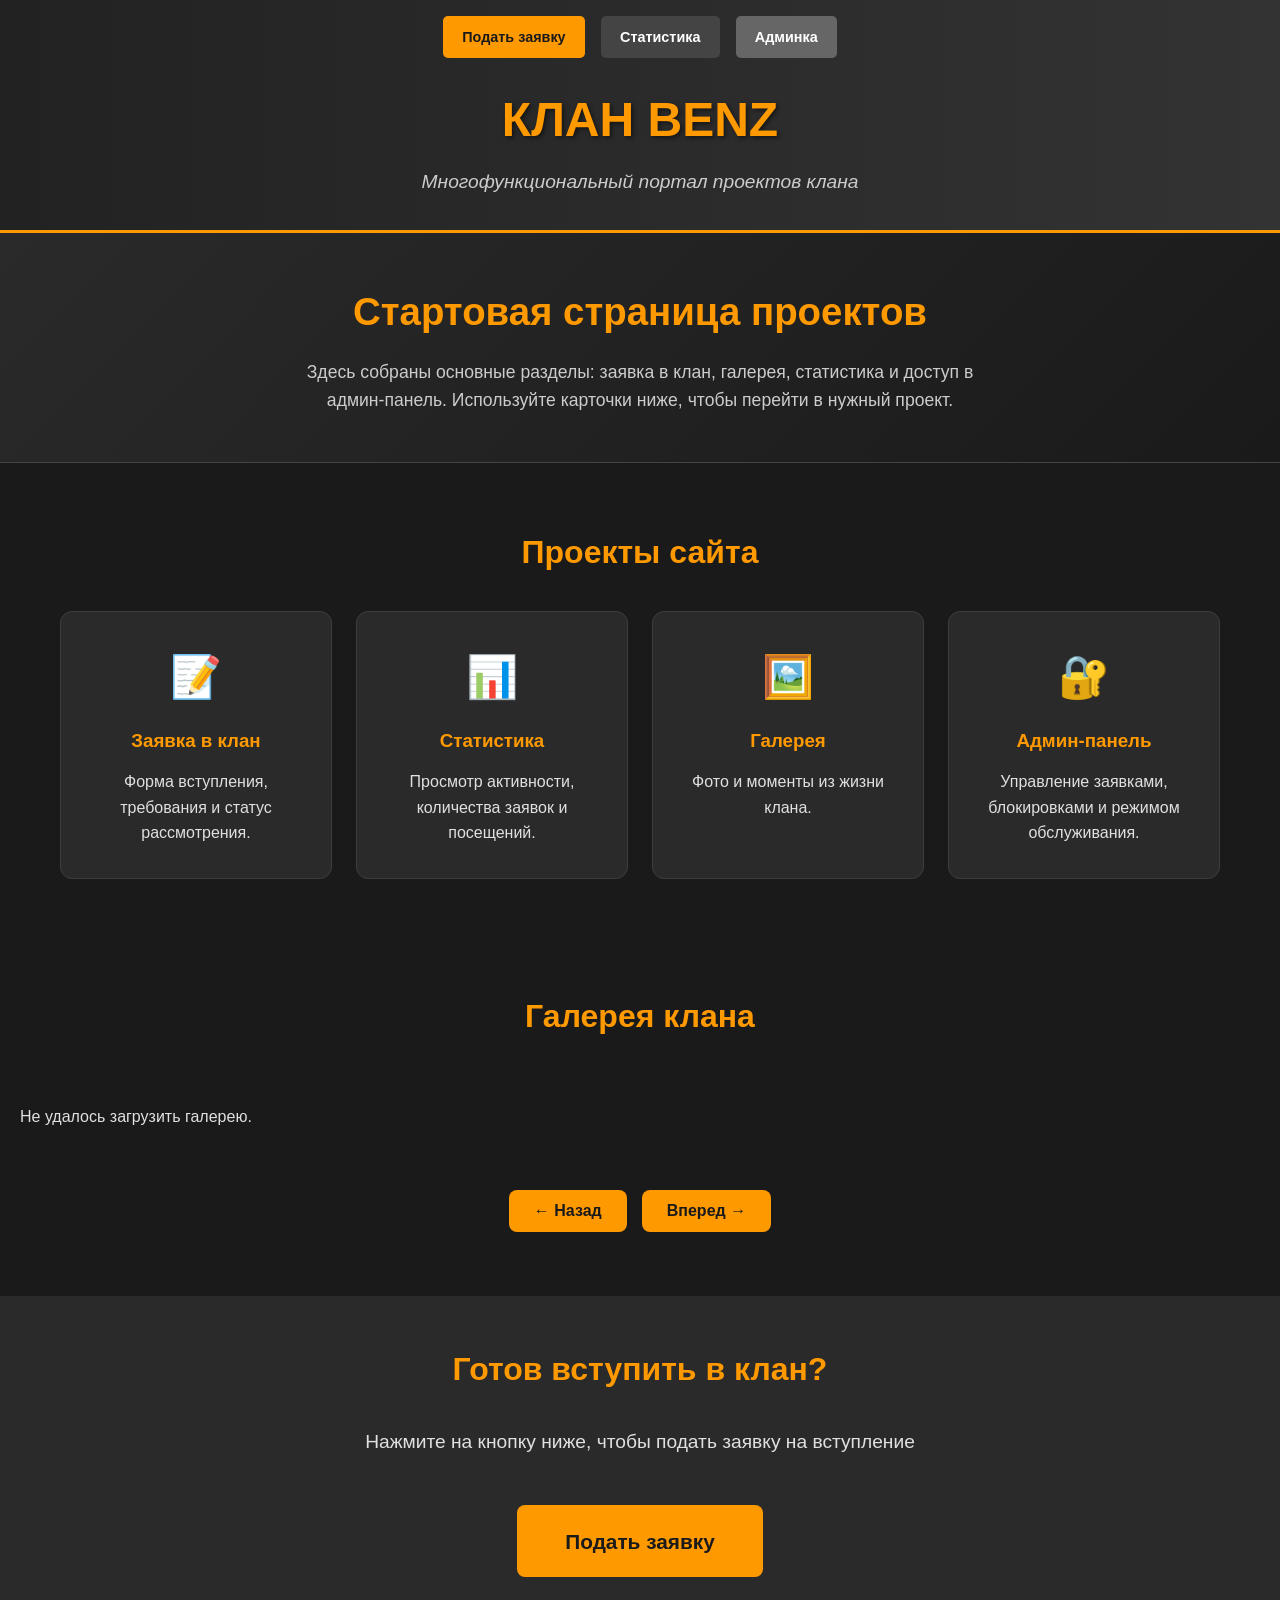
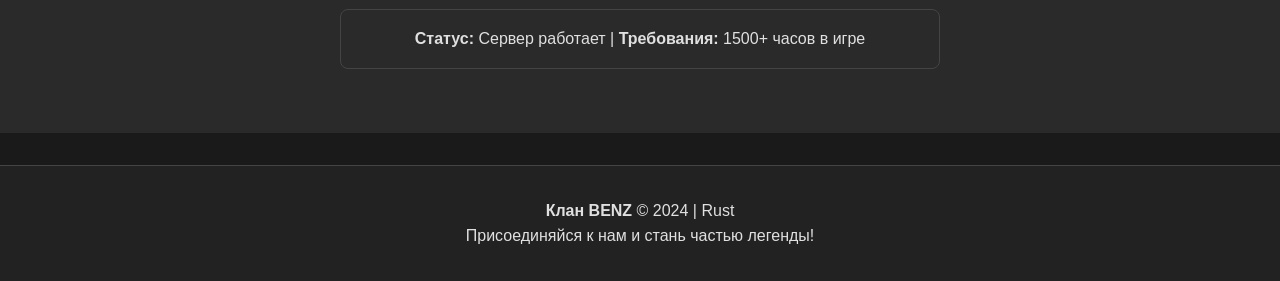
==== templates/index.html @ a25a5baf "Split templates and static assets" ====
<!DOCTYPE html>
<html lang="ru">
<head>
    <meta charset="UTF-8">
    <meta name="viewport" content="width=device-width, initial-scale=1.0">
    <title>Клан BENZ — главная</title>
    <link rel="stylesheet" href="/static/main.css">
</head>
<body>
    <header>
        <div class="header-top">
            <div class="header-buttons">
                <a href="/zayavka" class="header-btn">Подать заявку</a>
                <a href="/statistics" class="header-btn secondary">Статистика</a>
                <a href="/admin" class="header-btn admin">Админка</a>
            </div>
        </div>
        <div class="container">
            <h1>КЛАН BENZ</h1>
            <p class="tagline">Многофункциональный портал проектов клана</p>
        </div>
    </header>

    <section class="hero">
        <div class="hero-content">
            <h2>Стартовая страница проектов</h2>
            <p>
                Здесь собраны основные разделы: заявка в клан, галерея, статистика и доступ в админ-панель.
                Используйте карточки ниже, чтобы перейти в нужный проект.
            </p>
        </div>
    </section>

    <section class="section">
        <div class="container">
            <h2 class="section-title">Проекты сайта</h2>
            <div class="project-grid">
                <a class="project-card" href="/zayavka">
                    <div class="project-icon">📝</div>
                    <h3>Заявка в клан</h3>
                    <p>Форма вступления, требования и статус рассмотрения.</p>
                </a>
                <a class="project-card" href="/statistics">
                    <div class="project-icon">📊</div>
                    <h3>Статистика</h3>
                    <p>Просмотр активности, количества заявок и посещений.</p>
                </a>
                <a class="project-card" href="/#gallery">
                    <div class="project-icon">🖼️</div>
                    <h3>Галерея</h3>
                    <p>Фото и моменты из жизни клана.</p>
                </a>
                <a class="project-card" href="/admin">
                    <div class="project-icon">🔐</div>
                    <h3>Админ-панель</h3>
                    <p>Управление заявками, блокировками и режимом обслуживания.</p>
                </a>
            </div>
        </div>
    </section>

    <section class="gallery-section" id="gallery">
        <div class="gallery-container">
            <h2 class="section-title">Галерея клана</h2>
            <div class="gallery" id="galleryList"></div>
            <div class="gallery-nav">
                <button class="gallery-nav-btn" data-scroll="-400">← Назад</button>
                <button class="gallery-nav-btn" data-scroll="400">Вперед →</button>
            </div>
        </div>
    </section>

    <div id="imageModal" class="modal">
        <span class="close" data-action="close">&times;</span>
        <img class="modal-content" id="modalImage">
        <div class="modal-caption" id="modalCaption"></div>
    </div>

    <section class="application-section">
        <div class="container">
            <h2 class="section-title">Готов вступить в клан?</h2>
            <p class="lead">Нажмите на кнопку ниже, чтобы подать заявку на вступление</p>
            <a href="/zayavka" class="application-btn">Подать заявку</a>

            <div class="server-info">
                <strong>Статус:</strong> Сервер работает | <strong>Требования:</strong> 1500+ часов в игре
            </div>
        </div>
    </section>

    <footer>
        <div class="container">
            <p><strong>Клан BENZ</strong> © 2024 | Rust</p>
            <p>Присоединяйся к нам и стань частью легенды!</p>
        </div>
    </footer>

    <script src="/static/main.js"></script>
</body>
</html>
---- static/main.css ----
* {
    margin: 0;
    padding: 0;
    box-sizing: border-box;
    font-family: 'Segoe UI', Tahoma, Geneva, Verdana, sans-serif;
}

body {
    background-color: #1a1a1a;
    color: #e0e0e0;
    line-height: 1.6;
}

header {
    background: linear-gradient(to right, #222, #333);
    padding: 1rem 0 2rem;
    text-align: center;
    border-bottom: 3px solid #ff9900;
}

.header-top {
    display: flex;
    justify-content: center;
    padding: 0 2rem;
    margin-bottom: 1.5rem;
}

.header-buttons {
    display: flex;
    gap: 1rem;
    flex-wrap: wrap;
    justify-content: center;
}

.header-btn {
    background: #ff9900;
    color: #1a1a1a;
    border: none;
    padding: 0.6rem 1.2rem;
    border-radius: 5px;
    cursor: pointer;
    font-weight: bold;
    transition: background 0.3s, transform 0.3s;
    text-decoration: none;
    font-size: 0.9rem;
}

.header-btn:hover {
    background: #e68a00;
    transform: translateY(-1px);
}

.header-btn.secondary {
    background: #444;
    color: #fff;
}

.header-btn.secondary:hover {
    background: #555;
}

.header-btn.admin {
    background: #666;
    color: white;
}

.header-btn.admin:hover {
    background: #777;
}

.container {
    max-width: 1200px;
    margin: 0 auto;
    padding: 0 20px;
}

h1 {
    font-size: 3rem;
    color: #ff9900;
    text-shadow: 2px 2px 4px rgba(0, 0, 0, 0.5);
    margin-bottom: 0.5rem;
}

.tagline {
    font-size: 1.2rem;
    color: #cccccc;
    font-style: italic;
}

.hero {
    background: linear-gradient(135deg, #2a2a2a 0%, #1a1a1a 100%);
    padding: 3rem 0;
    display: flex;
    align-items: center;
    justify-content: center;
    text-align: center;
    border-bottom: 1px solid #444;
}

.hero-content {
    max-width: 720px;
}

.hero h2 {
    font-size: 2.4rem;
    margin-bottom: 1rem;
    color: #ff9900;
}

.hero p {
    font-size: 1.1rem;
    color: #cccccc;
}

.section {
    padding: 4rem 0;
}

.section-title {
    text-align: center;
    margin-bottom: 2rem;
    color: #ff9900;
    font-size: 2rem;
}

.project-grid {
    display: grid;
    grid-template-columns: repeat(auto-fit, minmax(240px, 1fr));
    gap: 1.5rem;
}

.project-card {
    background: #2a2a2a;
    padding: 2rem 1.5rem;
    border-radius: 12px;
    text-align: center;
    text-decoration: none;
    color: inherit;
    border: 1px solid #3d3d3d;
    transition: transform 0.3s, border-color 0.3s, box-shadow 0.3s;
}

.project-card:hover {
    transform: translateY(-6px);
    border-color: #ff9900;
    box-shadow: 0 14px 30px rgba(255, 153, 0, 0.2);
}

.project-icon {
    font-size: 2.6rem;
    margin-bottom: 1rem;
}

.project-card h3 {
    color: #ff9900;
    margin-bottom: 0.8rem;
}

.gallery-section {
    background: #1a1a1a;
    padding: 3rem 0 4rem;
}

.gallery-container {
    max-width: 1400px;
    margin: 0 auto;
    padding: 0 20px;
}

.gallery {
    display: flex;
    overflow-x: auto;
    scroll-behavior: smooth;
    gap: 25px;
    padding: 30px 0;
    scrollbar-width: thin;
    scrollbar-color: #ff9900 #2a2a2a;
}

.gallery::-webkit-scrollbar {
    height: 12px;
}

.gallery::-webkit-scrollbar-track {
    background: #2a2a2a;
    border-radius: 10px;
}

.gallery::-webkit-scrollbar-thumb {
    background: #ff9900;
    border-radius: 10px;
}

.gallery-item {
    flex: 0 0 auto;
    width: 500px;
    height: 350px;
    border-radius: 15px;
    overflow: hidden;
    position: relative;
    transition: transform 0.3s ease, box-shadow 0.3s ease;
    border: 3px solid transparent;
    cursor: pointer;
}

.gallery-item:hover {
    transform: scale(1.05);
    box-shadow: 0 15px 35px rgba(255, 153, 0, 0.4);
    border-color: #ff9900;
}

.gallery-item img {
    width: 100%;
    height: 100%;
    object-fit: cover;
    transition: transform 0.3s ease;
}

.gallery-item:hover img {
    transform: scale(1.1);
}

.gallery-nav {
    display: flex;
    justify-content: center;
    gap: 15px;
    margin-top: 30px;
}

.gallery-nav-btn {
    background: #ff9900;
    color: #1a1a1a;
    border: none;
    padding: 12px 25px;
    border-radius: 8px;
    cursor: pointer;
    font-weight: bold;
    transition: background 0.3s, transform 0.3s;
    font-size: 16px;
}

.gallery-nav-btn:hover {
    background: #e68a00;
    transform: translateY(-1px);
}

.modal {
    display: none;
    position: fixed;
    z-index: 1000;
    left: 0;
    top: 0;
    width: 100%;
    height: 100%;
    background-color: rgba(0, 0, 0, 0.9);
    animation: fadeIn 0.3s;
}

@keyframes fadeIn {
    from { opacity: 0; }
    to { opacity: 1; }
}

.modal-content {
    margin: auto;
    display: block;
    max-width: 95%;
    max-height: 95%;
    margin-top: 2%;
    border-radius: 10px;
    box-shadow: 0 0 50px rgba(255, 153, 0, 0.3);
}

.close {
    position: absolute;
    top: 20px;
    right: 35px;
    color: #ff9900;
    font-size: 50px;
    font-weight: bold;
    cursor: pointer;
    transition: color 0.3s;
}

.close:hover {
    color: #fff;
}

.modal-caption {
    text-align: center;
    color: #fff;
    padding: 15px;
    font-size: 18px;
}

.application-section {
    text-align: center;
    padding: 3rem 0;
    background: #2a2a2a;
}

.application-btn {
    background: #ff9900;
    color: #1a1a1a;
    border: none;
    padding: 1.2rem 3rem;
    font-size: 1.3rem;
    border-radius: 8px;
    cursor: pointer;
    font-weight: bold;
    transition: all 0.3s;
    text-decoration: none;
    display: inline-block;
    margin: 1rem 0;
}

.application-btn:hover {
    background: #e68a00;
    transform: translateY(-2px);
    box-shadow: 0 10px 20px rgba(255, 153, 0, 0.3);
}

.server-info {
    background: #2a2a2a;
    padding: 1rem;
    border-radius: 8px;
    text-align: center;
    margin: 1rem auto;
    max-width: 600px;
    border: 1px solid #444;
}

.lead {
    margin-bottom: 2rem;
    font-size: 1.2rem;
}

footer {
    background: #222;
    padding: 2rem 0;
    text-align: center;
    border-top: 1px solid #444;
    margin-top: 2rem;
}

@media (max-width: 768px) {
    .container {
        padding: 0 15px;
    }

    h1 {
        font-size: 2.2rem;
    }

    .hero h2 {
        font-size: 1.8rem;
    }

    .section {
        padding: 2rem 0;
    }

    .application-btn {
        padding: 1rem 2rem;
        font-size: 1.1rem;
    }

    .gallery-item {
        width: 380px;
        height: 280px;
    }

    .modal-content {
        max-width: 98%;
        max-height: 85%;
        margin-top: 5%;
    }

    .close {
        top: 10px;
        right: 20px;
        font-size: 40px;
    }
}
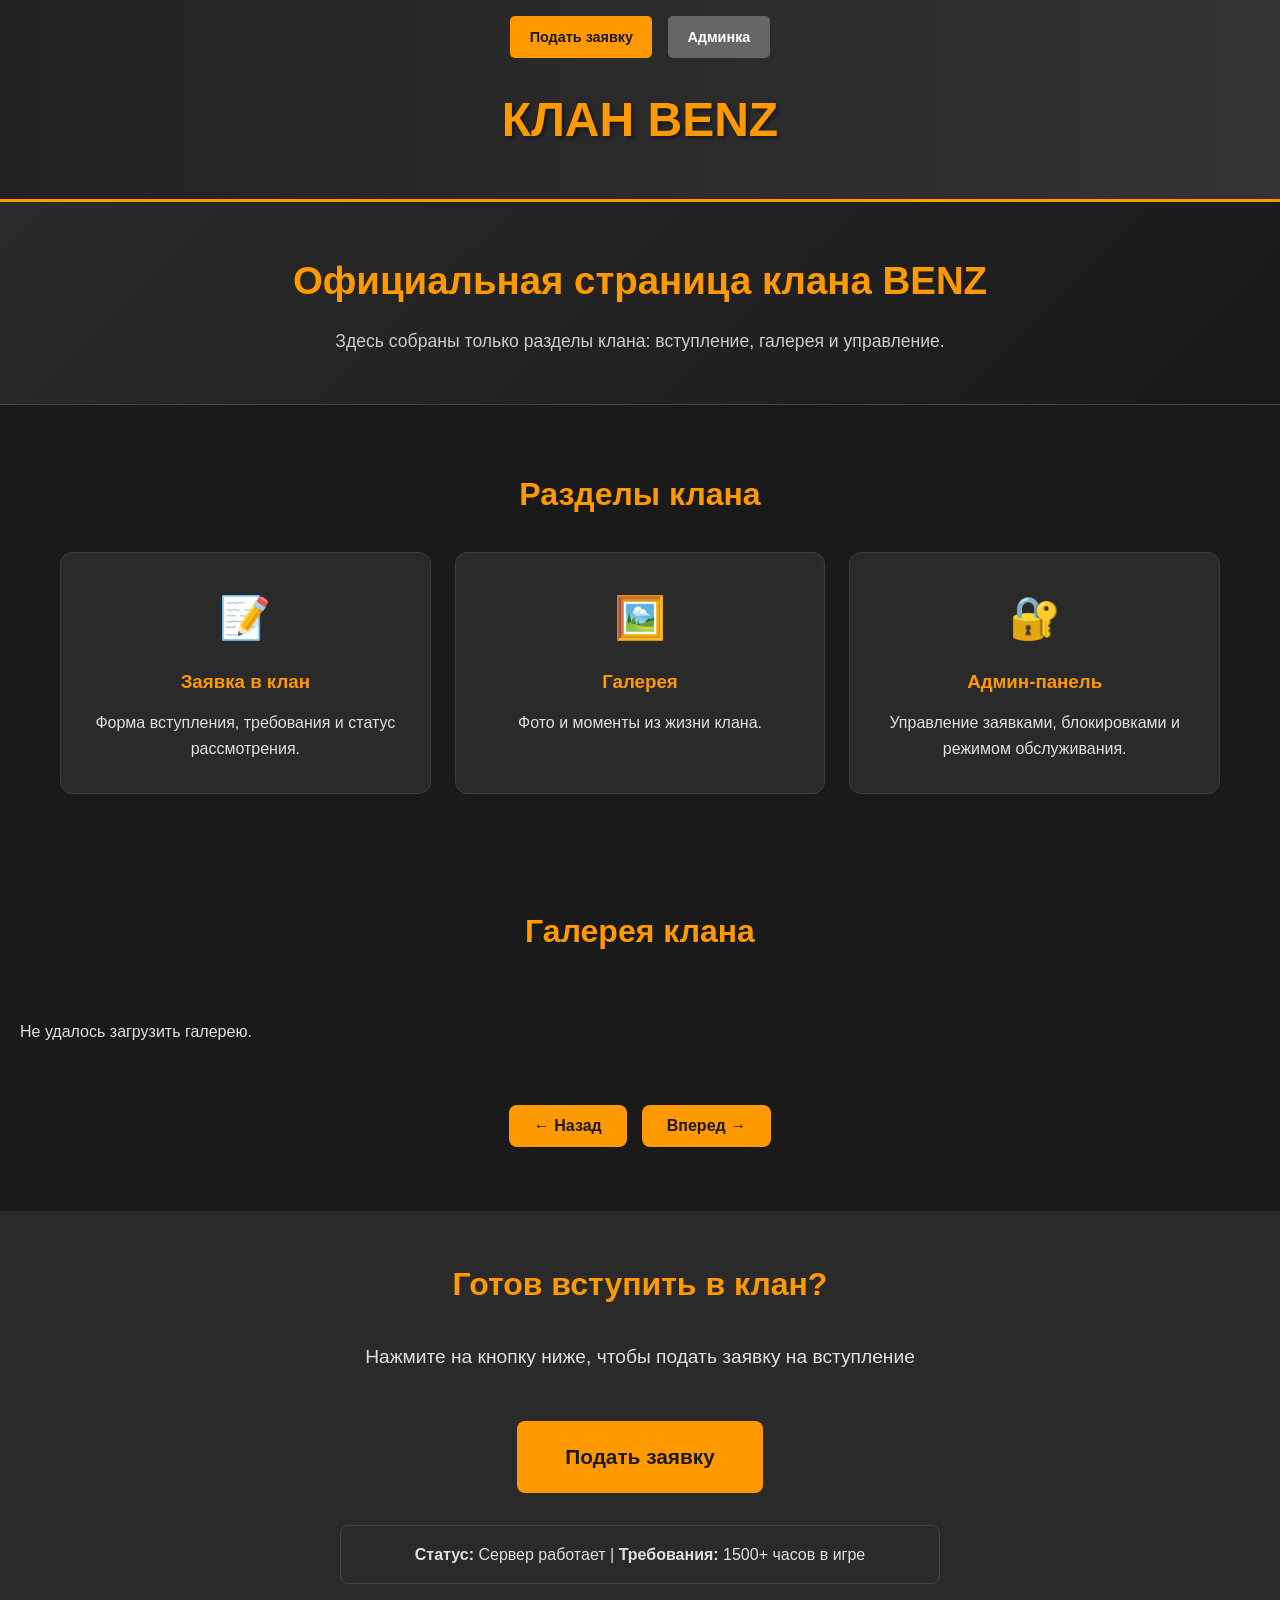
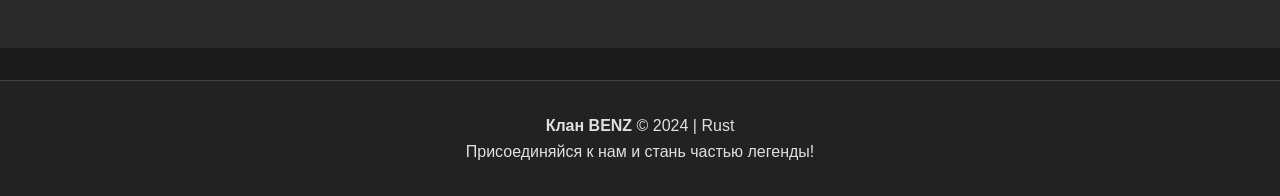
==== commit b0240594: "Add troubleshooting guide for diff-marker syntax errors" ====
--- a/templates/index.html
+++ b/templates/index.html
@@ -11,39 +11,31 @@
         <div class="header-top">
             <div class="header-buttons">
                 <a href="/zayavka" class="header-btn">Подать заявку</a>
-                <a href="/statistics" class="header-btn secondary">Статистика</a>
                 <a href="/admin" class="header-btn admin">Админка</a>
             </div>
         </div>
         <div class="container">
             <h1>КЛАН BENZ</h1>
-            <p class="tagline">Многофункциональный портал проектов клана</p>
         </div>
     </header>
 
     <section class="hero">
         <div class="hero-content">
-            <h2>Стартовая страница проектов</h2>
+            <h2>Официальная страница клана BENZ</h2>
             <p>
-                Здесь собраны основные разделы: заявка в клан, галерея, статистика и доступ в админ-панель.
-                Используйте карточки ниже, чтобы перейти в нужный проект.
+                Здесь собраны только разделы клана: вступление, галерея и управление.
             </p>
         </div>
     </section>
 
     <section class="section">
         <div class="container">
-            <h2 class="section-title">Проекты сайта</h2>
+            <h2 class="section-title">Разделы клана</h2>
             <div class="project-grid">
                 <a class="project-card" href="/zayavka">
                     <div class="project-icon">📝</div>
                     <h3>Заявка в клан</h3>
                     <p>Форма вступления, требования и статус рассмотрения.</p>
-                </a>
-                <a class="project-card" href="/statistics">
-                    <div class="project-icon">📊</div>
-                    <h3>Статистика</h3>
-                    <p>Просмотр активности, количества заявок и посещений.</p>
                 </a>
                 <a class="project-card" href="/#gallery">
                     <div class="project-icon">🖼️</div>
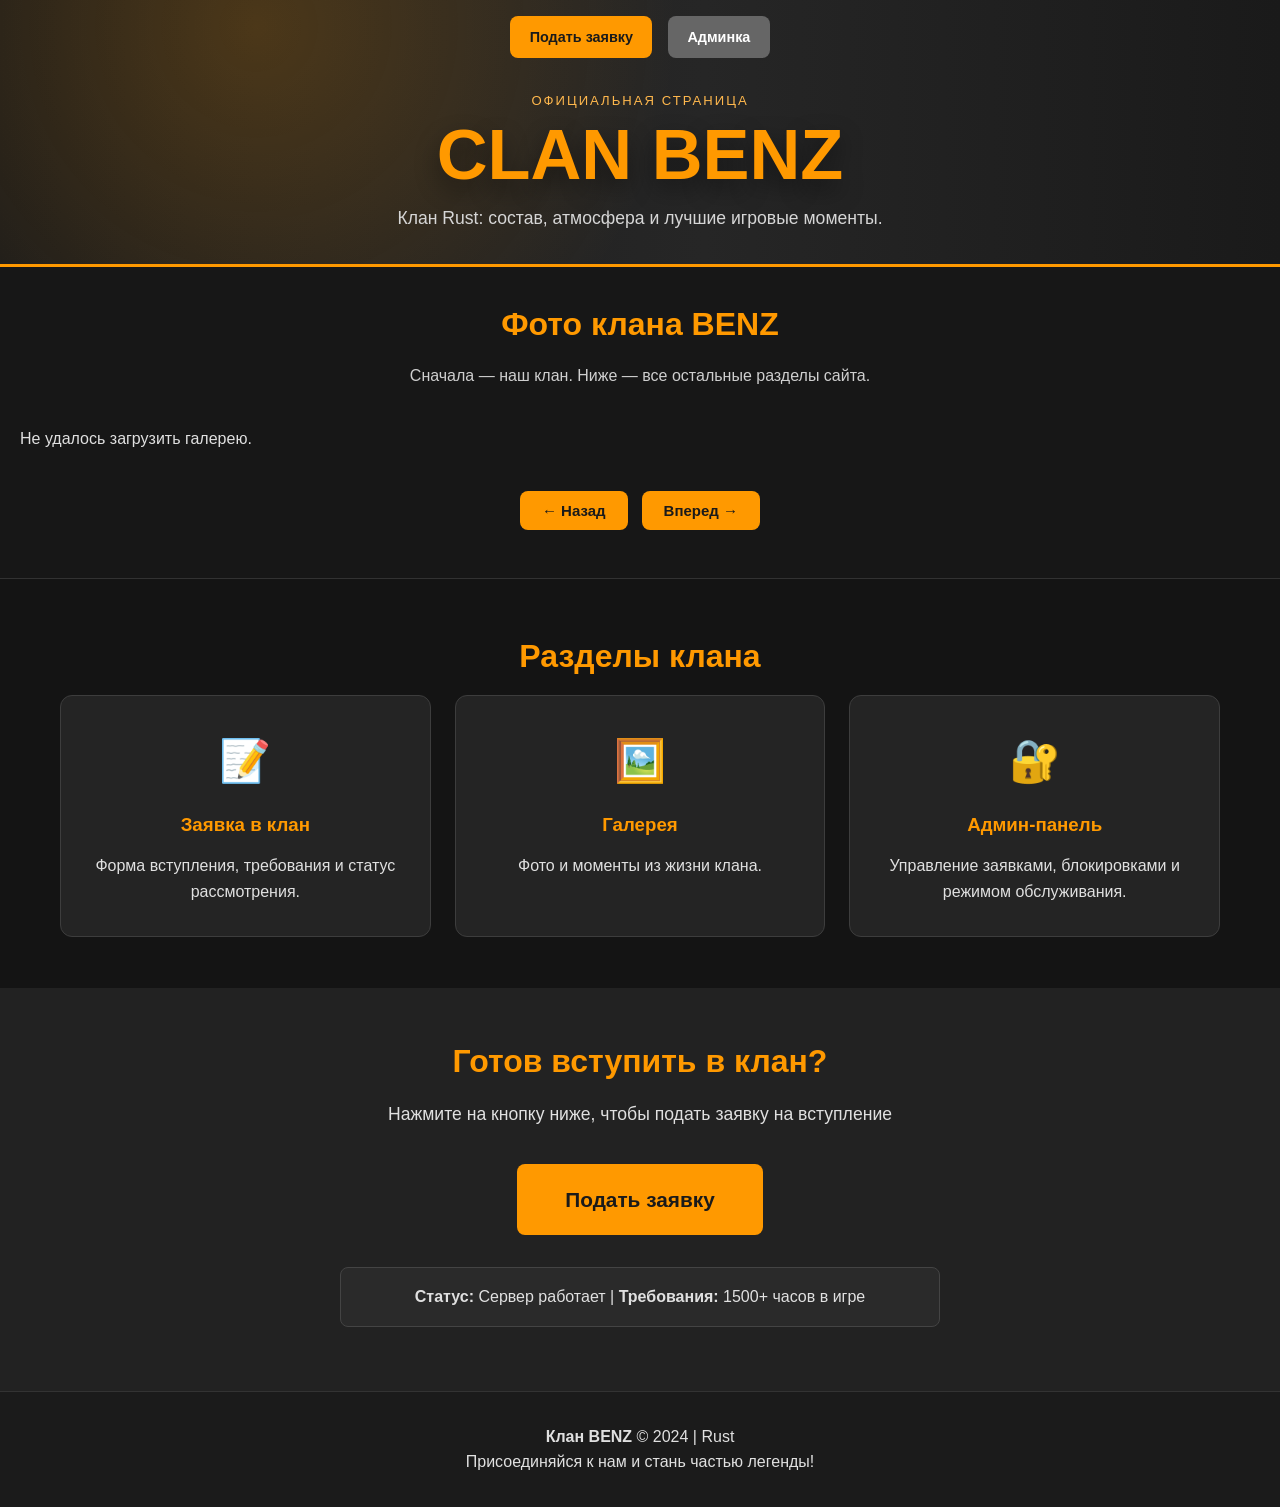
==== commit 035d084a: "Add automatic SSL renewal workflow with certbot" ====
--- a/templates/index.html
+++ b/templates/index.html
@@ -7,24 +7,29 @@
     <link rel="stylesheet" href="/static/main.css">
 </head>
 <body>
-    <header>
+    <header class="site-header">
         <div class="header-top">
             <div class="header-buttons">
                 <a href="/zayavka" class="header-btn">Подать заявку</a>
                 <a href="/admin" class="header-btn admin">Админка</a>
             </div>
         </div>
-        <div class="container">
-            <h1>КЛАН BENZ</h1>
+        <div class="container hero-clan">
+            <p class="hero-kicker">Официальная страница</p>
+            <h1>CLAN BENZ</h1>
+            <p class="hero-subtitle">Клан Rust: состав, атмосфера и лучшие игровые моменты.</p>
         </div>
     </header>
 
-    <section class="hero">
-        <div class="hero-content">
-            <h2>Официальная страница клана BENZ</h2>
-            <p>
-                Здесь собраны только разделы клана: вступление, галерея и управление.
-            </p>
+    <section class="gallery-section first-screen" id="gallery">
+        <div class="gallery-container">
+            <h2 class="section-title">Фото клана BENZ</h2>
+            <p class="gallery-lead">Сначала — наш клан. Ниже — все остальные разделы сайта.</p>
+            <div class="gallery" id="galleryList"></div>
+            <div class="gallery-nav">
+                <button class="gallery-nav-btn" data-scroll="-400">← Назад</button>
+                <button class="gallery-nav-btn" data-scroll="400">Вперед →</button>
+            </div>
         </div>
     </section>
 
@@ -51,23 +56,6 @@
         </div>
     </section>
 
-    <section class="gallery-section" id="gallery">
-        <div class="gallery-container">
-            <h2 class="section-title">Галерея клана</h2>
-            <div class="gallery" id="galleryList"></div>
-            <div class="gallery-nav">
-                <button class="gallery-nav-btn" data-scroll="-400">← Назад</button>
-                <button class="gallery-nav-btn" data-scroll="400">Вперед →</button>
-            </div>
-        </div>
-    </section>
-
-    <div id="imageModal" class="modal">
-        <span class="close" data-action="close">&times;</span>
-        <img class="modal-content" id="modalImage">
-        <div class="modal-caption" id="modalCaption"></div>
-    </div>
-
     <section class="application-section">
         <div class="container">
             <h2 class="section-title">Готов вступить в клан?</h2>
@@ -87,6 +75,12 @@
         </div>
     </footer>
 
+    <div id="imageModal" class="modal">
+        <span class="close" data-action="close">&times;</span>
+        <img class="modal-content" id="modalImage" alt="Полноразмерное фото клана">
+        <div class="modal-caption" id="modalCaption"></div>
+    </div>
+
     <script src="/static/main.js"></script>
 </body>
 </html>
--- a/static/main.css
+++ b/static/main.css
@@ -6,23 +6,29 @@
 }
 
 body {
-    background-color: #1a1a1a;
+    background-color: #141414;
     color: #e0e0e0;
     line-height: 1.6;
 }
 
-header {
-    background: linear-gradient(to right, #222, #333);
-    padding: 1rem 0 2rem;
-    text-align: center;
+.container {
+    max-width: 1200px;
+    margin: 0 auto;
+    padding: 0 20px;
+}
+
+.site-header {
+    background:
+        radial-gradient(circle at 20% 10%, rgba(255, 153, 0, 0.2), transparent 40%),
+        linear-gradient(to right, #1b1b1b, #262626 55%, #1a1a1a);
     border-bottom: 3px solid #ff9900;
+    padding-bottom: 2rem;
 }
 
 .header-top {
     display: flex;
     justify-content: center;
-    padding: 0 2rem;
-    margin-bottom: 1.5rem;
+    padding: 1rem 2rem 0;
 }
 
 .header-buttons {
@@ -37,7 +43,7 @@
     color: #1a1a1a;
     border: none;
     padding: 0.6rem 1.2rem;
-    border-radius: 5px;
+    border-radius: 8px;
     cursor: pointer;
     font-weight: bold;
     transition: background 0.3s, transform 0.3s;
@@ -50,115 +56,49 @@
     transform: translateY(-1px);
 }
 
-.header-btn.secondary {
-    background: #444;
-    color: #fff;
-}
-
-.header-btn.secondary:hover {
-    background: #555;
-}
-
 .header-btn.admin {
     background: #666;
-    color: white;
+    color: #fff;
 }
 
 .header-btn.admin:hover {
     background: #777;
 }
 
-.container {
-    max-width: 1200px;
-    margin: 0 auto;
-    padding: 0 20px;
+.hero-clan {
+    padding-top: 2rem;
+    text-align: center;
+}
+
+.hero-kicker {
+    color: #ffb84d;
+    text-transform: uppercase;
+    letter-spacing: 2px;
+    font-size: 0.82rem;
+    margin-bottom: 0.4rem;
 }
 
 h1 {
-    font-size: 3rem;
+    font-size: clamp(2.2rem, 7vw, 4.4rem);
     color: #ff9900;
-    text-shadow: 2px 2px 4px rgba(0, 0, 0, 0.5);
-    margin-bottom: 0.5rem;
-}
-
-.tagline {
-    font-size: 1.2rem;
-    color: #cccccc;
-    font-style: italic;
-}
-
-.hero {
-    background: linear-gradient(135deg, #2a2a2a 0%, #1a1a1a 100%);
-    padding: 3rem 0;
-    display: flex;
-    align-items: center;
-    justify-content: center;
-    text-align: center;
-    border-bottom: 1px solid #444;
-}
-
-.hero-content {
-    max-width: 720px;
-}
-
-.hero h2 {
-    font-size: 2.4rem;
-    margin-bottom: 1rem;
-    color: #ff9900;
-}
-
-.hero p {
+    text-shadow: 0 10px 24px rgba(0, 0, 0, 0.45);
+    line-height: 1.05;
+}
+
+.hero-subtitle {
+    margin-top: 0.8rem;
+    color: #d6d6d6;
     font-size: 1.1rem;
-    color: #cccccc;
-}
-
-.section {
-    padding: 4rem 0;
-}
-
-.section-title {
-    text-align: center;
-    margin-bottom: 2rem;
-    color: #ff9900;
-    font-size: 2rem;
-}
-
-.project-grid {
-    display: grid;
-    grid-template-columns: repeat(auto-fit, minmax(240px, 1fr));
-    gap: 1.5rem;
-}
-
-.project-card {
-    background: #2a2a2a;
-    padding: 2rem 1.5rem;
-    border-radius: 12px;
-    text-align: center;
-    text-decoration: none;
-    color: inherit;
-    border: 1px solid #3d3d3d;
-    transition: transform 0.3s, border-color 0.3s, box-shadow 0.3s;
-}
-
-.project-card:hover {
-    transform: translateY(-6px);
-    border-color: #ff9900;
-    box-shadow: 0 14px 30px rgba(255, 153, 0, 0.2);
-}
-
-.project-icon {
-    font-size: 2.6rem;
-    margin-bottom: 1rem;
-}
-
-.project-card h3 {
-    color: #ff9900;
-    margin-bottom: 0.8rem;
+}
+
+.first-screen {
+    padding-top: 2.2rem;
+    border-bottom: 1px solid #323232;
 }
 
 .gallery-section {
-    background: #1a1a1a;
-    padding: 3rem 0 4rem;
+    background: #171717;
+    padding: 2rem 0 3rem;
 }
 
 .gallery-container {
@@ -167,45 +107,50 @@
     padding: 0 20px;
 }
 
+.section-title {
+    text-align: center;
+    margin-bottom: 0.8rem;
+    color: #ff9900;
+    font-size: 2rem;
+}
+
+.gallery-lead {
+    text-align: center;
+    color: #cfcfcf;
+    margin-bottom: 0.8rem;
+}
+
 .gallery {
     display: flex;
     overflow-x: auto;
     scroll-behavior: smooth;
-    gap: 25px;
-    padding: 30px 0;
+    gap: 22px;
+    padding: 24px 0;
     scrollbar-width: thin;
     scrollbar-color: #ff9900 #2a2a2a;
 }
 
-.gallery::-webkit-scrollbar {
-    height: 12px;
-}
-
-.gallery::-webkit-scrollbar-track {
-    background: #2a2a2a;
-    border-radius: 10px;
-}
-
-.gallery::-webkit-scrollbar-thumb {
-    background: #ff9900;
-    border-radius: 10px;
-}
+.gallery::-webkit-scrollbar { height: 12px; }
+.gallery::-webkit-scrollbar-track { background: #2a2a2a; border-radius: 10px; }
+.gallery::-webkit-scrollbar-thumb { background: #ff9900; border-radius: 10px; }
 
 .gallery-item {
     flex: 0 0 auto;
-    width: 500px;
-    height: 350px;
-    border-radius: 15px;
+    width: min(78vw, 560px);
+    height: min(52vw, 360px);
+    min-height: 280px;
+    border-radius: 16px;
     overflow: hidden;
     position: relative;
     transition: transform 0.3s ease, box-shadow 0.3s ease;
-    border: 3px solid transparent;
-    cursor: pointer;
+    border: 2px solid #2f2f2f;
+    cursor: pointer;
+    background: #222;
 }
 
 .gallery-item:hover {
-    transform: scale(1.05);
-    box-shadow: 0 15px 35px rgba(255, 153, 0, 0.4);
+    transform: translateY(-4px) scale(1.02);
+    box-shadow: 0 15px 35px rgba(255, 153, 0, 0.3);
     border-color: #ff9900;
 }
 
@@ -216,32 +161,116 @@
     transition: transform 0.3s ease;
 }
 
-.gallery-item:hover img {
-    transform: scale(1.1);
-}
+.gallery-item:hover img { transform: scale(1.06); }
 
 .gallery-nav {
     display: flex;
     justify-content: center;
-    gap: 15px;
-    margin-top: 30px;
+    gap: 14px;
+    margin-top: 16px;
 }
 
 .gallery-nav-btn {
     background: #ff9900;
     color: #1a1a1a;
     border: none;
-    padding: 12px 25px;
+    padding: 11px 22px;
     border-radius: 8px;
     cursor: pointer;
     font-weight: bold;
     transition: background 0.3s, transform 0.3s;
-    font-size: 16px;
+    font-size: 15px;
 }
 
 .gallery-nav-btn:hover {
     background: #e68a00;
     transform: translateY(-1px);
+}
+
+.section {
+    padding: 3.2rem 0;
+}
+
+.project-grid {
+    display: grid;
+    grid-template-columns: repeat(auto-fit, minmax(240px, 1fr));
+    gap: 1.5rem;
+}
+
+.project-card {
+    background: #242424;
+    padding: 2rem 1.5rem;
+    border-radius: 12px;
+    text-align: center;
+    text-decoration: none;
+    color: inherit;
+    border: 1px solid #3d3d3d;
+    transition: transform 0.3s, border-color 0.3s, box-shadow 0.3s;
+}
+
+.project-card:hover {
+    transform: translateY(-6px);
+    border-color: #ff9900;
+    box-shadow: 0 14px 30px rgba(255, 153, 0, 0.2);
+}
+
+.project-icon {
+    font-size: 2.6rem;
+    margin-bottom: 1rem;
+}
+
+.project-card h3 {
+    color: #ff9900;
+    margin-bottom: 0.8rem;
+}
+
+.application-section {
+    text-align: center;
+    padding: 3rem 0;
+    background: #222;
+}
+
+.application-btn {
+    background: #ff9900;
+    color: #1a1a1a;
+    border: none;
+    padding: 1.2rem 3rem;
+    font-size: 1.3rem;
+    border-radius: 8px;
+    cursor: pointer;
+    font-weight: bold;
+    transition: all 0.3s;
+    text-decoration: none;
+    display: inline-block;
+    margin: 1rem 0;
+}
+
+.application-btn:hover {
+    background: #e68a00;
+    transform: translateY(-2px);
+    box-shadow: 0 10px 20px rgba(255, 153, 0, 0.3);
+}
+
+.server-info {
+    background: #2a2a2a;
+    padding: 1rem;
+    border-radius: 8px;
+    text-align: center;
+    margin: 1rem auto;
+    max-width: 600px;
+    border: 1px solid #444;
+}
+
+.lead {
+    margin-bottom: 1.2rem;
+    font-size: 1.1rem;
+}
+
+footer {
+    background: #1b1b1b;
+    padding: 2rem 0;
+    text-align: center;
+    border-top: 1px solid #333;
 }
 
 .modal {
@@ -279,11 +308,6 @@
     font-size: 50px;
     font-weight: bold;
     cursor: pointer;
-    transition: color 0.3s;
-}
-
-.close:hover {
-    color: #fff;
 }
 
 .modal-caption {
@@ -293,92 +317,13 @@
     font-size: 18px;
 }
 
-.application-section {
-    text-align: center;
-    padding: 3rem 0;
-    background: #2a2a2a;
-}
-
-.application-btn {
-    background: #ff9900;
-    color: #1a1a1a;
-    border: none;
-    padding: 1.2rem 3rem;
-    font-size: 1.3rem;
-    border-radius: 8px;
-    cursor: pointer;
-    font-weight: bold;
-    transition: all 0.3s;
-    text-decoration: none;
-    display: inline-block;
-    margin: 1rem 0;
-}
-
-.application-btn:hover {
-    background: #e68a00;
-    transform: translateY(-2px);
-    box-shadow: 0 10px 20px rgba(255, 153, 0, 0.3);
-}
-
-.server-info {
-    background: #2a2a2a;
-    padding: 1rem;
-    border-radius: 8px;
-    text-align: center;
-    margin: 1rem auto;
-    max-width: 600px;
-    border: 1px solid #444;
-}
-
-.lead {
-    margin-bottom: 2rem;
-    font-size: 1.2rem;
-}
-
-footer {
-    background: #222;
-    padding: 2rem 0;
-    text-align: center;
-    border-top: 1px solid #444;
-    margin-top: 2rem;
-}
-
 @media (max-width: 768px) {
-    .container {
-        padding: 0 15px;
-    }
-
-    h1 {
-        font-size: 2.2rem;
-    }
-
-    .hero h2 {
-        font-size: 1.8rem;
-    }
-
-    .section {
-        padding: 2rem 0;
-    }
-
-    .application-btn {
-        padding: 1rem 2rem;
-        font-size: 1.1rem;
-    }
-
-    .gallery-item {
-        width: 380px;
-        height: 280px;
-    }
-
-    .modal-content {
-        max-width: 98%;
-        max-height: 85%;
-        margin-top: 5%;
-    }
-
-    .close {
-        top: 10px;
-        right: 20px;
-        font-size: 40px;
-    }
-}
+    .container { padding: 0 15px; }
+    .hero-subtitle { font-size: 1rem; }
+    .section-title { font-size: 1.7rem; }
+    .section { padding: 2.2rem 0; }
+    .application-btn { padding: 1rem 2rem; font-size: 1.1rem; }
+    .gallery-item { width: 88vw; height: 56vw; min-height: 220px; }
+    .modal-content { max-width: 98%; max-height: 85%; margin-top: 5%; }
+    .close { top: 10px; right: 20px; font-size: 40px; }
+}
